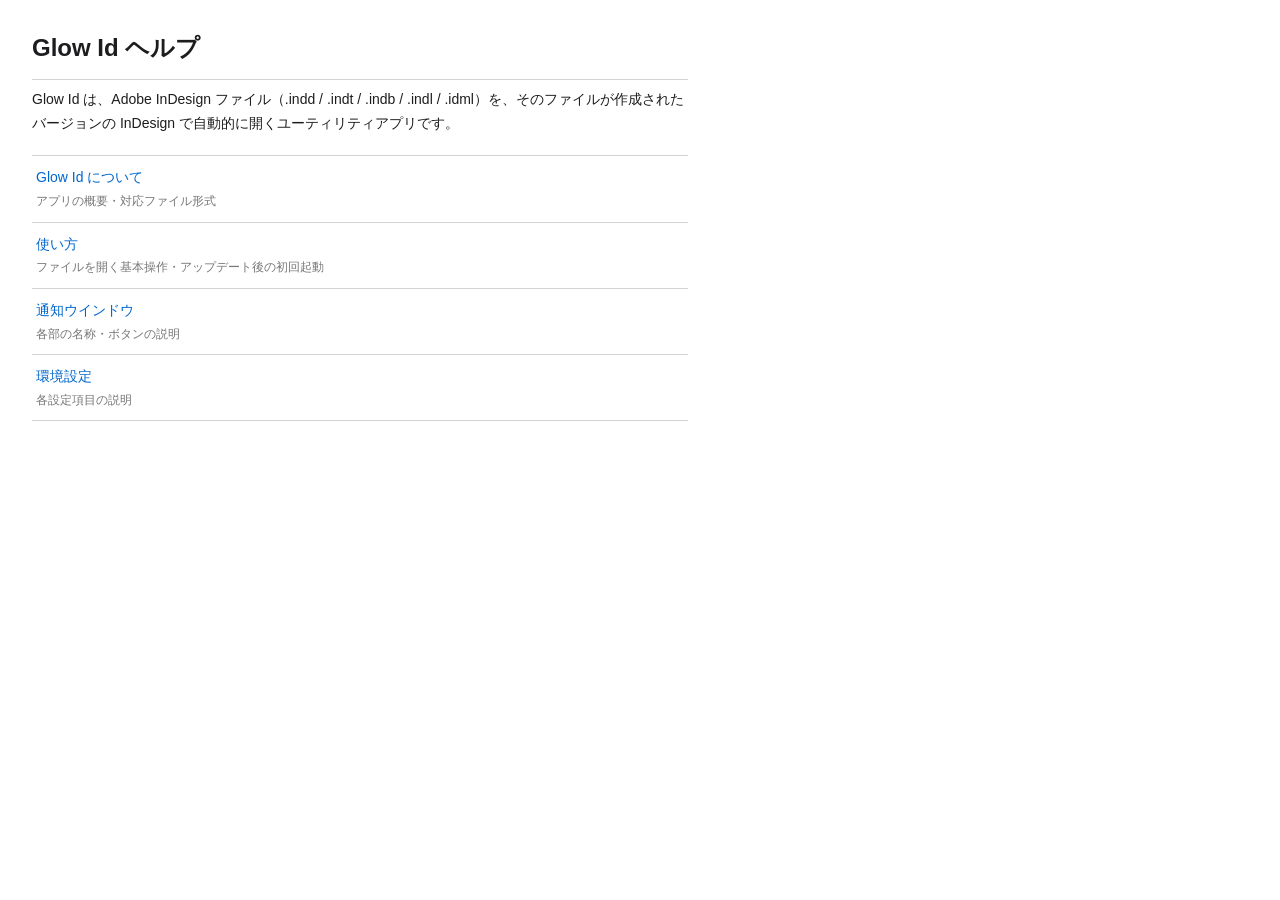
==== Sources/Glow Id/Glow Id Help.help/Contents/Resources/ja.lproj/index.html @ c5b4c25a "Initial commit: Glow Id 3.0" ====
<!DOCTYPE html>
<html lang="ja">
<head>
<meta charset="UTF-8">
<meta name="AppleTitle" content="Glow Id ヘルプ">
<title>Glow Id ヘルプ</title>
<link rel="stylesheet" href="../shared/style.css">
</head>
<body>
<h1>Glow Id ヘルプ</h1>
<p>Glow Id は、Adobe InDesign ファイル（.indd / .indt / .indb / .indl / .idml）を、そのファイルが作成されたバージョンの InDesign で自動的に開くユーティリティアプリです。</p>

<ul class="toc">
  <li>
    <a href="01_overview.html">Glow Id について
      <span class="desc">アプリの概要・対応ファイル形式</span>
    </a>
  </li>
  <li>
    <a href="02_howto.html">使い方
      <span class="desc">ファイルを開く基本操作・アップデート後の初回起動</span>
    </a>
  </li>
  <li>
    <a href="03_notification.html">通知ウインドウ
      <span class="desc">各部の名称・ボタンの説明</span>
    </a>
  </li>
  <li>
    <a href="04_preferences.html">環境設定
      <span class="desc">各設定項目の説明</span>
    </a>
  </li>
</ul>
</body>
</html>
---- Sources/Glow Id/Glow Id Help.help/Contents/Resources/shared/style.css ----
/* Glow Ai Help Book — Shared Stylesheet */

:root {
    --bg:          #ffffff;
    --text:        #1d1d1f;
    --heading:     #1d1d1f;
    --link:        #0066cc;
    --link-hover:  #0044aa;
    --accent:      #f5f5f7;
    --border:      #d2d2d7;
    --note-bg:     #f0f4ff;
    --note-border: #a0b4e8;
    --warn-bg:     #fff4f0;
    --warn-border: #e8a090;
    --code-bg:     #f5f5f7;
}

@media (prefers-color-scheme: dark) {
    :root {
        --bg:          #1c1c1e;
        --text:        #f5f5f7;
        --heading:     #f5f5f7;
        --link:        #409cff;
        --link-hover:  #6fb6ff;
        --accent:      #2c2c2e;
        --border:      #3a3a3c;
        --note-bg:     #1e2840;
        --note-border: #4060a8;
        --warn-bg:     #3a1a10;
        --warn-border: #a84030;
        --code-bg:     #2c2c2e;
    }
}

* {
    box-sizing: border-box;
    margin: 0;
    padding: 0;
}

body {
    font-family: -apple-system, BlinkMacSystemFont, "Helvetica Neue", sans-serif;
    font-size: 14px;
    line-height: 1.7;
    color: var(--text);
    background: var(--bg);
    padding: 28px 32px 48px;
    max-width: 720px;
}

/* ── Typography ── */
h1 {
    font-size: 24px;
    font-weight: 700;
    color: var(--heading);
    margin-bottom: 6px;
    padding-bottom: 10px;
    border-bottom: 1px solid var(--border);
}

h2 {
    font-size: 20px;
    font-weight: 600;
    color: var(--heading);
    margin-top: 32px;
    margin-bottom: 10px;
}

h3 {
    font-size: 16px;
    font-weight: 600;
    color: var(--heading);
    margin-top: 20px;
    margin-bottom: 5px;
}

p {
    margin-top: 8px;
    margin-bottom: 8px;
}

a {
    color: var(--link);
    text-decoration: none;
}

a:hover {
    color: var(--link-hover);
    text-decoration: underline;
}

/* ── Index / TOC ── */
.toc {
    list-style: none;
    margin-top: 20px;
}

.toc li {
    border-bottom: 1px solid var(--border);
}

.toc li:first-child {
    border-top: 1px solid var(--border);
}

.toc a {
    display: block;
    padding: 10px 4px;
    font-size: 14px;
}

.toc .desc {
    display: block;
    font-size: 12px;
    color: var(--text);
    opacity: 0.6;
    margin-top: 1px;
}

/* ── Note / Warning boxes ── */
.note, .warning {
    border-left: 3px solid;
    border-radius: 0 6px 6px 0;
    padding: 10px 14px;
    margin: 16px 0;
}

.note {
    background: var(--note-bg);
    border-color: var(--note-border);
}

.warning {
    background: var(--warn-bg);
    border-color: var(--warn-border);
}

.note strong, .warning strong {
    display: block;
    margin-bottom: 4px;
    font-size: 12px;
    text-transform: uppercase;
    letter-spacing: 0.05em;
    opacity: 0.7;
}

/* ── Definition list ── */
dl {
    margin-top: 10px;
}

dt {
    font-weight: 600;
    margin-top: 14px;
}

dd {
    margin-left: 16px;
    margin-top: 2px;
    opacity: 0.9;
}

/* ── Keyboard shortcut ── */
kbd {
    display: inline-block;
    font-family: -apple-system, sans-serif;
    font-size: 12px;
    background: var(--code-bg);
    border: 1px solid var(--border);
    border-radius: 4px;
    padding: 1px 6px;
    white-space: nowrap;
}

/* ── Bullet list ── */
ul:not(.toc) {
    margin-top: 10px;
    margin-bottom: 10px;
    padding-left: 20px;
}

ul:not(.toc) li {
    margin-bottom: 6px;
}

/* ── Step list ── */
ol.steps {
    counter-reset: step;
    list-style: none;
    margin-top: 12px;
    padding-left: 0;
}

ol.steps li {
    counter-increment: step;
    position: relative;
    padding-left: 34px;
    margin-bottom: 12px;
    min-height: 24px;
}

ol.steps li::before {
    content: counter(step);
    position: absolute;
    left: 0;
    top: 2px;
    width: 22px;
    height: 22px;
    border-radius: 50%;
    background: var(--link);
    color: #fff;
    font-size: 12px;
    font-weight: 700;
    display: flex;
    align-items: center;
    justify-content: center;
}

/* ── Breadcrumb ── */
.breadcrumb {
    font-size: 12px;
    margin-bottom: 18px;
    opacity: 0.6;
}

.breadcrumb a {
    color: inherit;
}
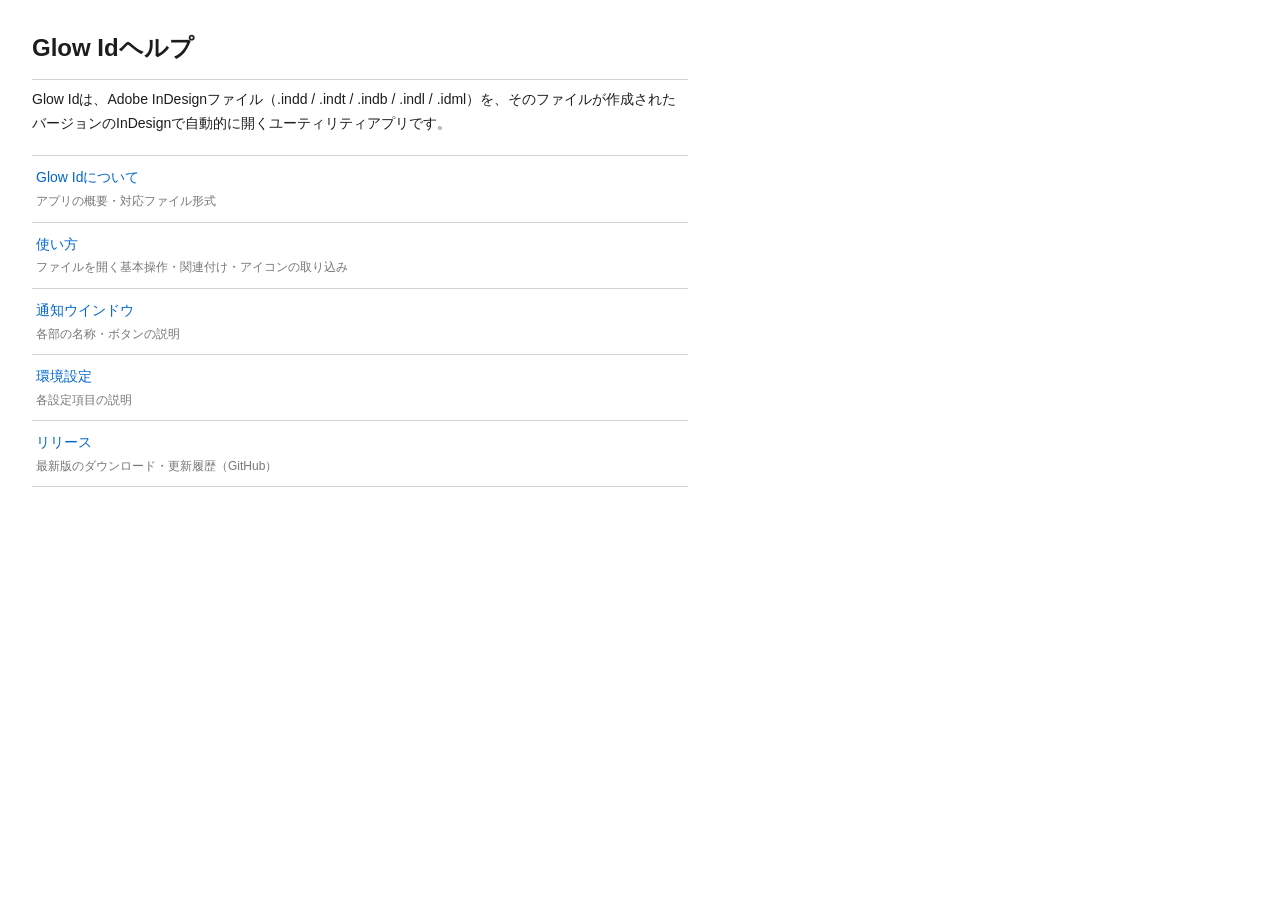
==== commit db107765: "Release 3.4.0: 関連付けとアイコン取り込みを環境設定のボタンに変更、隔離起動の案内とUIを改善 Co-Authored-By: Claude Opus 5.5 <noreply@anth" ====
--- a/Sources/Glow Id/Glow Id Help.help/Contents/Resources/ja.lproj/index.html
+++ b/Sources/Glow Id/Glow Id Help.help/Contents/Resources/ja.lproj/index.html
@@ -7,18 +7,18 @@
 <link rel="stylesheet" href="../shared/style.css">
 </head>
 <body>
-<h1>Glow Id ヘルプ</h1>
-<p>Glow Id は、Adobe InDesign ファイル（.indd / .indt / .indb / .indl / .idml）を、そのファイルが作成されたバージョンの InDesign で自動的に開くユーティリティアプリです。</p>
+<h1>Glow Idヘルプ</h1>
+<p>Glow Idは、Adobe InDesignファイル（.indd / .indt / .indb / .indl / .idml）を、そのファイルが作成されたバージョンのInDesignで自動的に開くユーティリティアプリです。</p>
 
 <ul class="toc">
   <li>
-    <a href="01_overview.html">Glow Id について
+    <a href="01_overview.html">Glow Idについて
       <span class="desc">アプリの概要・対応ファイル形式</span>
     </a>
   </li>
   <li>
     <a href="02_howto.html">使い方
-      <span class="desc">ファイルを開く基本操作・アップデート後の初回起動</span>
+      <span class="desc">ファイルを開く基本操作・関連付け・アイコンの取り込み</span>
     </a>
   </li>
   <li>
@@ -31,6 +31,11 @@
       <span class="desc">各設定項目の説明</span>
     </a>
   </li>
+  <li>
+    <a href="https://github.com/monokano/Glow-Id/releases">リリース
+      <span class="desc">最新版のダウンロード・更新履歴（GitHub）</span>
+    </a>
+  </li>
 </ul>
 </body>
 </html>
--- a/Sources/Glow Id/Glow Id Help.help/Contents/Resources/shared/style.css
+++ b/Sources/Glow Id/Glow Id Help.help/Contents/Resources/shared/style.css
@@ -1,4 +1,4 @@
-/* Glow Ai Help Book — Shared Stylesheet */
+/* Glow Id Help Book — Shared Stylesheet */
 
 :root {
     --bg:          #ffffff;
@@ -46,6 +46,7 @@
     background: var(--bg);
     padding: 28px 32px 48px;
     max-width: 720px;
+    text-autospace: normal;  /* 和欧間を自動で空ける（HTML には欧文スペースを入れない） */
 }
 
 /* ── Typography ── */
